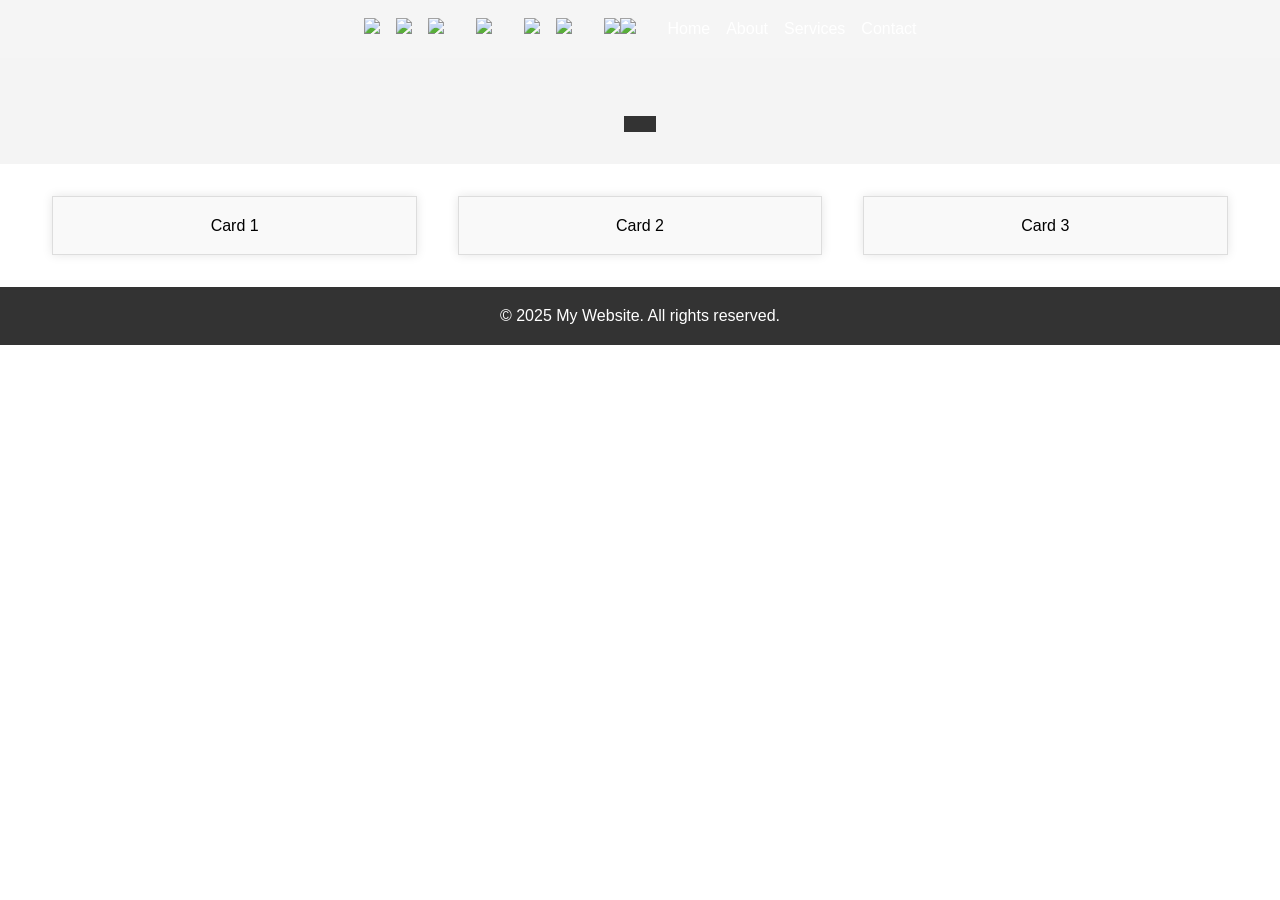
==== index.html @ d65f1775 "Pokemon website project files" ====
<!DOCTYPE html>
<html lang="en">
<head>
    <meta charset="UTF-8">
    <title>Pokemon</title>
    <link rel="stylesheet" href="style.css">
</head>
<body>
    <div class="wrapper">
        <header>
            <nav class="nav-top">
                <ul>
                    <li><a href="#"><img src="https://assets.pokemon.com/assets/cms2/img/misc/gus/buttons/logo-pokemon-79x45.png"></a></li>
                    <li><a href="#"><img src="https://assets.pokemon.com/assets/cms2/img/misc/gus/buttons/logo-pokemoncenter-79x45.png"></a></li>
                    <li><a href="#"><img src="https://assets.pokemon.com/assets/cms2/img/misc/gus/buttons/corporate-en.png"></li>
                    <li><a href="#"><img src="https://tcg.pokemon.com/assets/img/global/logos/en-us/tcg-logo.png"></li>
                    <li><a href="#"><img src="https://scarletviolet.pokemon.com/_images/global/en/pokemon-scarlet-logo-medium-up.webp">
                    <span><li><img src="https://scarletviolet.pokemon.com/_images/global/en/pokemon-violet-logo-medium-up.webp"></span></li>
                    <li><a href="#"><img src="<li><a href="#"><img src="https://assets.pokemon.com/assets/cms2/img/misc/gus/promotions/mobile-apps-176x50-en.png"></li>    
                </ul>
            </nav>
            <nav class="nav-bottom">
                <ul>
                    <li><a href="#">Home</a></li>
                    <li><a href="#">About</a></li>
                    <li><a href="#">Services</a></li>
                    <li><a href="#">Contact</a></li>
                </ul>
            </nav>
        </header>
        <main>
            <section class="hero">
                <h1></h1>
                <p></p>
                <button></button>
            </section>
            <section class="content">
                <div class="card">Card 1</div>
                <div class="card">Card 2</div>
                <div class="card">Card 3</div>
            </section>
        </main>
        <footer>
            <p>&copy; 2025 My Website. All rights reserved.</p>
        </footer>
    </div>
</body>
</html>
---- style.css ----
* {
    margin: 0;
    padding: 0;
    box-sizing: border-box;
}
body {
    font-family: Arial, sans-serif;
    line-height: 1.6;
}
header {
    display: flex;
    justify-content: center;
    align-items: center;
    padding: 1rem 2rem;
    background-color: #F5F5F5;
    color: #fff;
}

header nav ul {
    list-style: none;
    display: flex;
    gap: 1rem;
}
header nav ul li a {
    text-decoration: none;
    color: #fff;
}
.hero {
    text-align: center;
    padding: 2rem;
    background-color: #f4f4f4;
}
.hero h1 {
    font-size: 2.5rem;
    margin-bottom: 1rem;
}
.hero button {
    padding: 0.5rem 1rem;
    background-color: #333;
    color: #fff;
    border: none;
    cursor: pointer;
}
.content {
    display: flex;
    justify-content: space-around;
    padding: 2rem;
}
.card {
    background-color: #f9f9f9;
    padding: 1rem;
    border: 1px solid #ddd;
    box-shadow: 0 0 10px rgba(0, 0, 0, 0.1);
    width: 30%;
    text-align: center;
}
footer {
    text-align: center;
    padding: 1rem;
    background-color: #333;
    color: #fff;
}
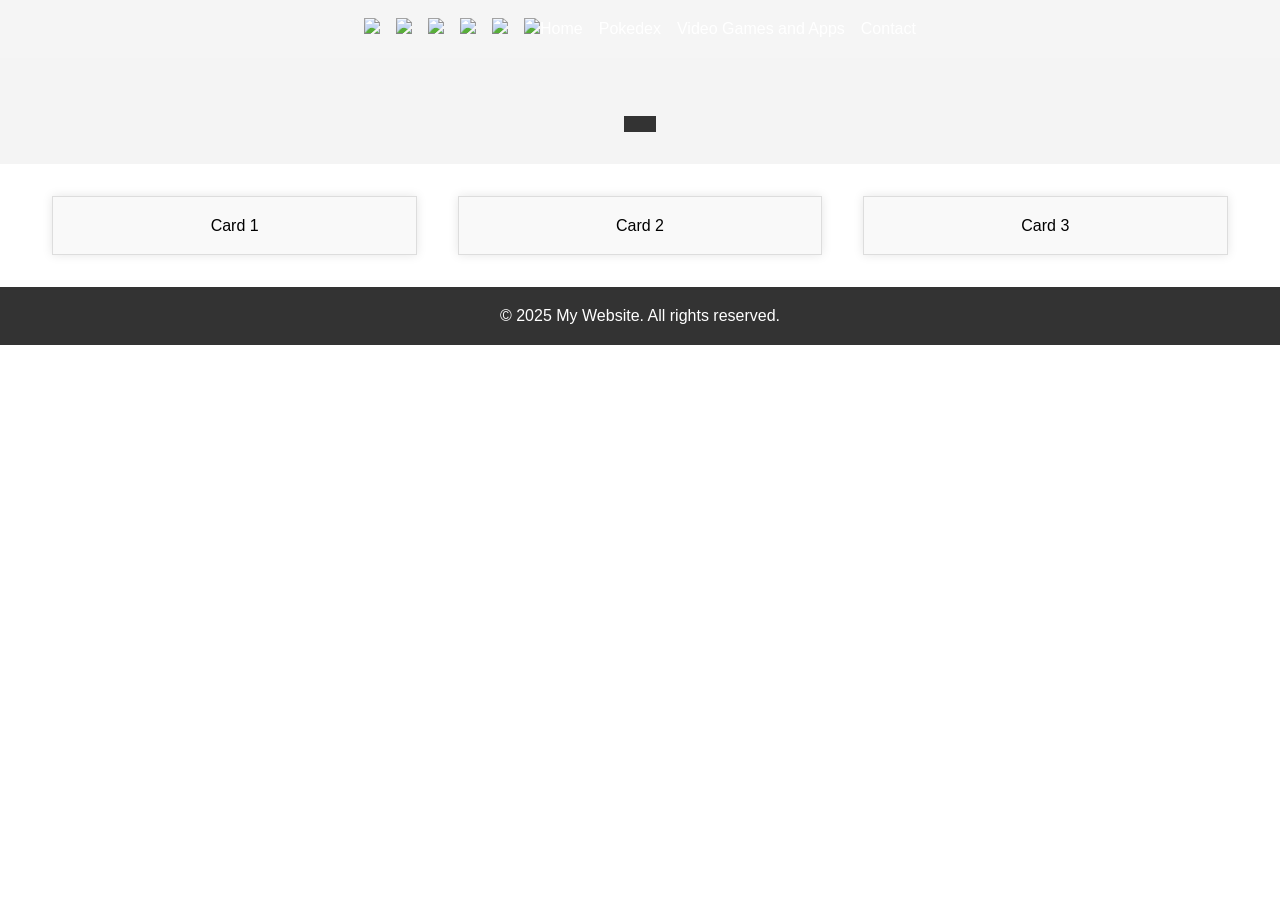
==== commit ce710f9a: "Update index.html" ====
--- a/index.html
+++ b/index.html
@@ -10,20 +10,19 @@
         <header>
             <nav class="nav-top">
                 <ul>
-                    <li><a href="#"><img src="https://assets.pokemon.com/assets/cms2/img/misc/gus/buttons/logo-pokemon-79x45.png"></a></li>
-                    <li><a href="#"><img src="https://assets.pokemon.com/assets/cms2/img/misc/gus/buttons/logo-pokemoncenter-79x45.png"></a></li>
-                    <li><a href="#"><img src="https://assets.pokemon.com/assets/cms2/img/misc/gus/buttons/corporate-en.png"></li>
-                    <li><a href="#"><img src="https://tcg.pokemon.com/assets/img/global/logos/en-us/tcg-logo.png"></li>
-                    <li><a href="#"><img src="https://scarletviolet.pokemon.com/_images/global/en/pokemon-scarlet-logo-medium-up.webp">
-                    <span><li><img src="https://scarletviolet.pokemon.com/_images/global/en/pokemon-violet-logo-medium-up.webp"></span></li>
-                    <li><a href="#"><img src="<li><a href="#"><img src="https://assets.pokemon.com/assets/cms2/img/misc/gus/promotions/mobile-apps-176x50-en.png"></li>    
+                    <li><a href="#"><img src="assest/images/img1.png"></a></li>
+                    <li><a href="#"><img src="assest/images/img2.png"></a></li>
+                    <li><a href="#"><img src="assest/images/img3.png"></a></li>
+                    <li><a href="#"><img src="assest/images/img4.png"></a></li>
+                    <li><a href="#"><img src="assest/images/img5.jpg"></a></li>
+                    <li><a href="#"><img src="assest/images/img6.png"></a></li>    
                 </ul>
             </nav>
             <nav class="nav-bottom">
                 <ul>
                     <li><a href="#">Home</a></li>
-                    <li><a href="#">About</a></li>
-                    <li><a href="#">Services</a></li>
+                    <li><a href="#">Pokedex</a></li>
+                    <li><a href="#">Video Games and Apps</a></li>
                     <li><a href="#">Contact</a></li>
                 </ul>
             </nav>
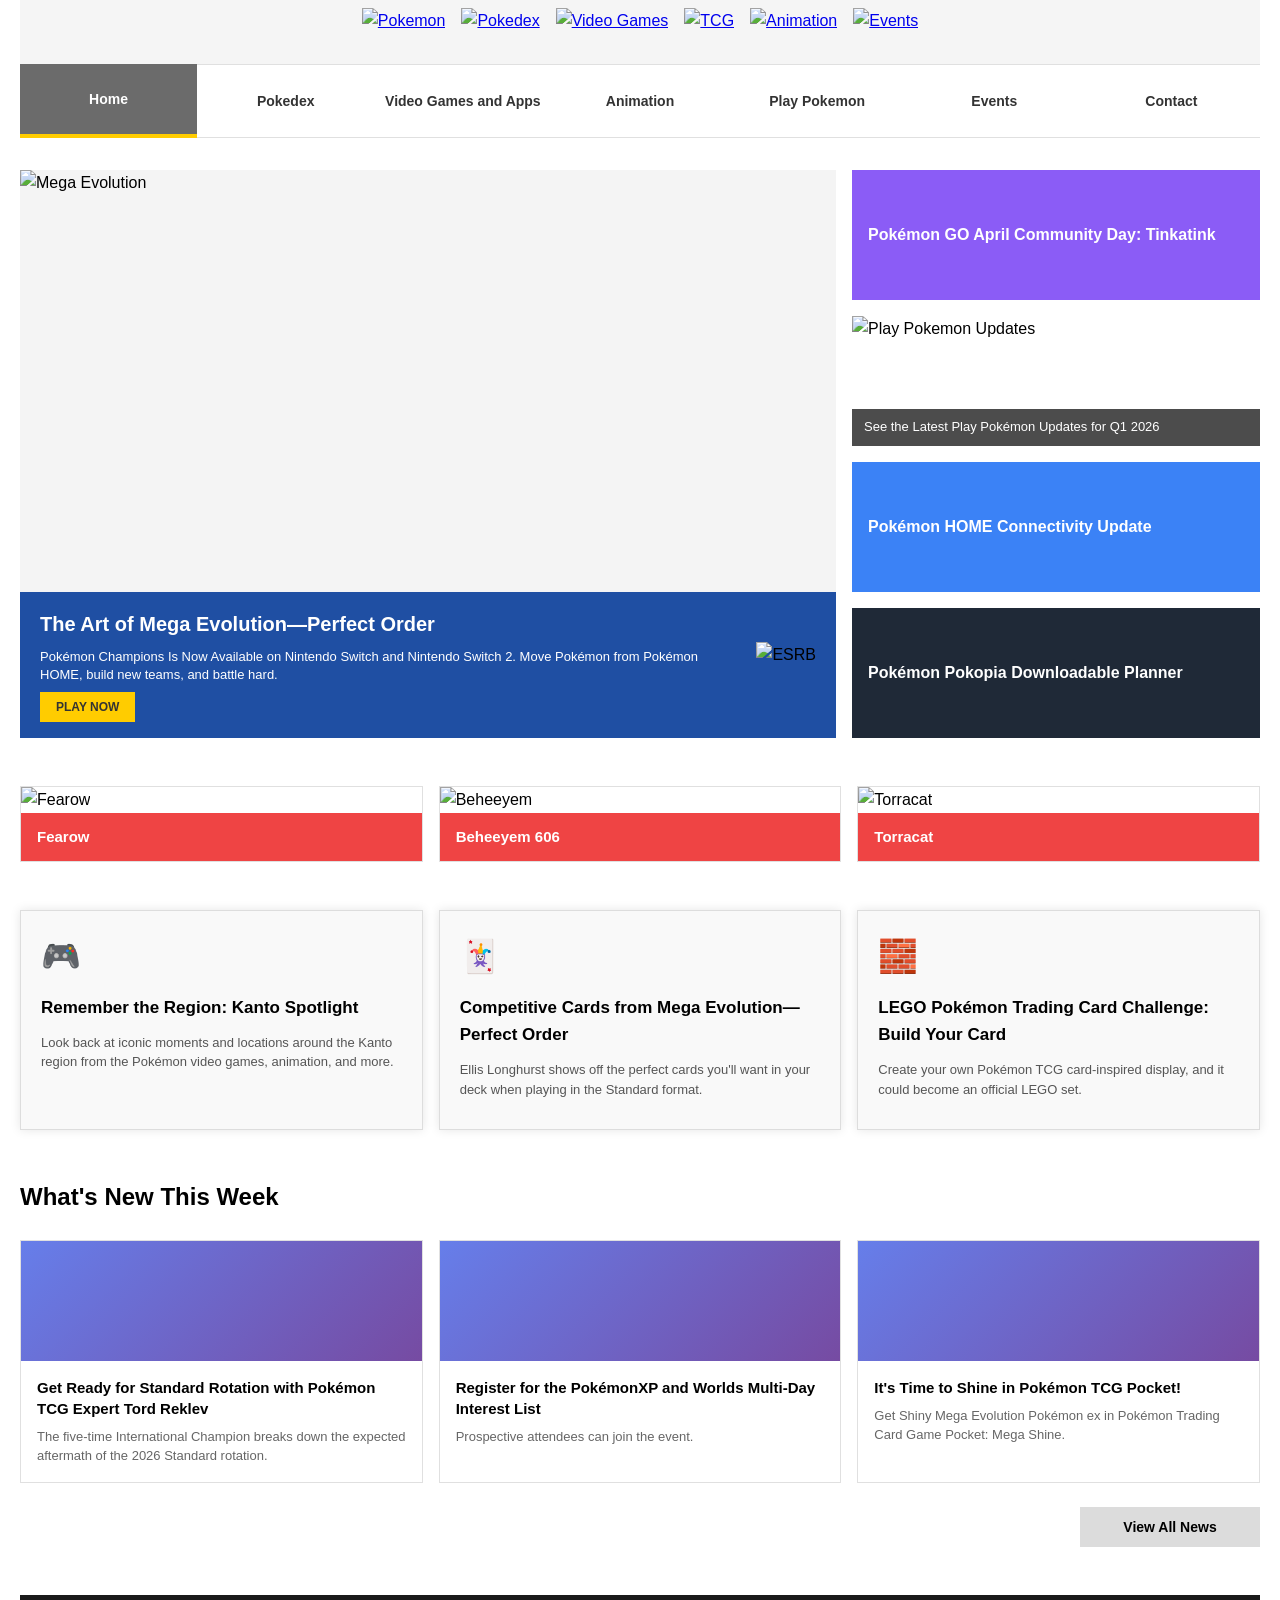
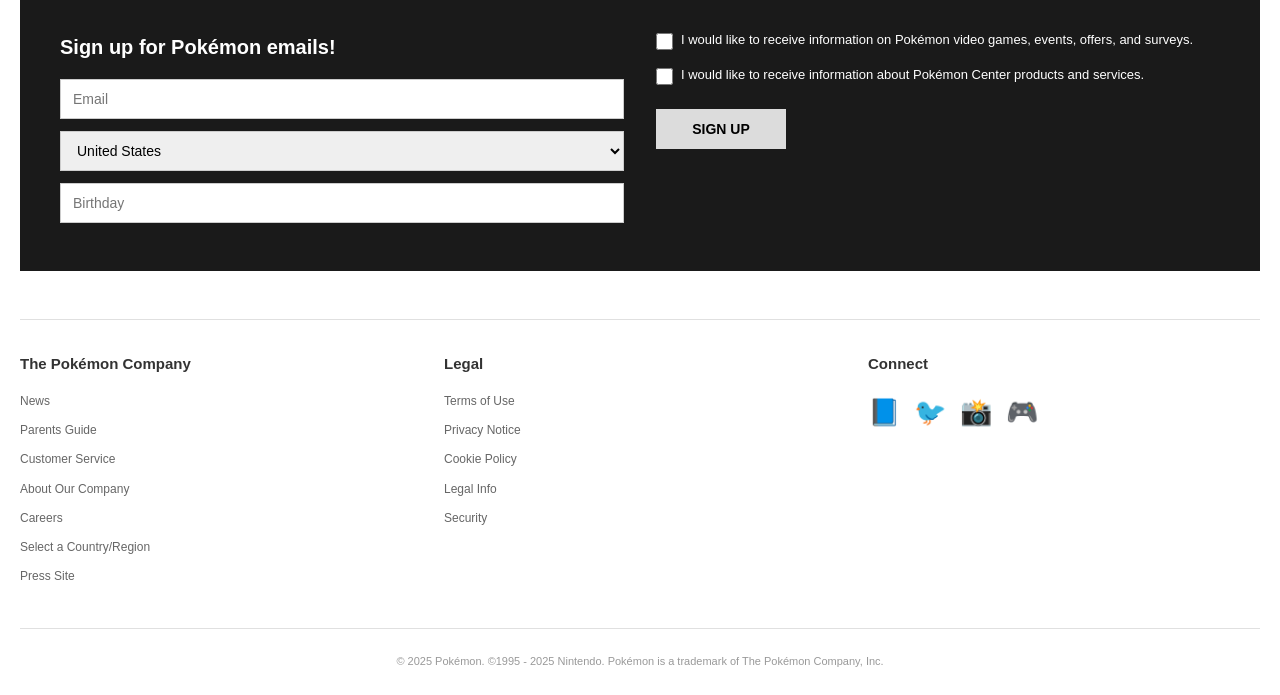
==== commit 3014e9f8: "feat: use official Pokemon.com CDN image in hero section - Replace local placeholder with Champions " ====
--- a/index.html
+++ b/index.html
@@ -2,6 +2,7 @@
 <html lang="en">
 <head>
     <meta charset="UTF-8">
+    <meta name="viewport" content="width=device-width, initial-scale=1.0">
     <title>Pokemon</title>
     <link rel="stylesheet" href="style.css">
 </head>
@@ -10,38 +11,177 @@
         <header>
             <nav class="nav-top">
                 <ul>
-                    <li><a href="#"><img src="assest/images/img1.png"></a></li>
-                    <li><a href="#"><img src="assest/images/img2.png"></a></li>
-                    <li><a href="#"><img src="assest/images/img3.png"></a></li>
-                    <li><a href="#"><img src="assest/images/img4.png"></a></li>
-                    <li><a href="#"><img src="assest/images/img5.jpg"></a></li>
-                    <li><a href="#"><img src="assest/images/img6.png"></a></li>    
+                    <li><a href="#"><img src="assest/images/img1.png" alt="Pokemon"></a></li>
+                    <li><a href="#"><img src="assest/images/img2.png" alt="Pokedex"></a></li>
+                    <li><a href="#"><img src="assest/images/img3.png" alt="Video Games"></a></li>
+                    <li><a href="#"><img src="assest/images/img4.png" alt="TCG"></a></li>
+                    <li><a href="#"><img src="assest/images/img5.jpg" alt="Animation"></a></li>
+                    <li><a href="#"><img src="assest/images/img6.png" alt="Events"></a></li>    
                 </ul>
             </nav>
             <nav class="nav-bottom">
                 <ul>
-                    <li><a href="#">Home</a></li>
+                    <li><a href="#" class="active">Home</a></li>
                     <li><a href="#">Pokedex</a></li>
                     <li><a href="#">Video Games and Apps</a></li>
+                    <li><a href="#">Animation</a></li>
+                    <li><a href="#">Play Pokemon</a></li>
+                    <li><a href="#">Events</a></li>
                     <li><a href="#">Contact</a></li>
                 </ul>
             </nav>
         </header>
+        
         <main>
             <section class="hero">
-                <h1></h1>
-                <p></p>
-                <button></button>
+                <div class="hero-left">
+                    <img src="assest/images/hero-image.jpg" alt="Mega Evolution" class="hero-main-img">
+                    <div class="hero-overlay">
+                        <div class="hero-text">
+                            <h1>The Art of Mega Evolution—Perfect Order</h1>
+                            <p>Pokémon Champions Is Now Available on Nintendo Switch and Nintendo Switch 2. Move Pokémon from Pokémon HOME, build new teams, and battle hard.</p>
+                            <button>PLAY NOW</button>
+                        </div>
+                        <img src="assest/images/esrb.png" alt="ESRB" class="esrb-badge">
+                    </div>
+                </div>
+                <div class="hero-right">
+                    <div class="sidebar-card purple">
+                        <h3>Pokémon GO April Community Day: Tinkatink</h3>
+                    </div>
+                    <div class="sidebar-card image-card">
+                        <img src="assest/images/play-updates.jpg" alt="Play Pokemon Updates">
+                        <div class="card-overlay">See the Latest Play Pokémon Updates for Q1 2026</div>
+                    </div>
+                    <div class="sidebar-card blue">
+                        <h3>Pokémon HOME Connectivity Update</h3>
+                    </div>
+                    <div class="sidebar-card dark">
+                        <h3>Pokémon Pokopia Downloadable Planner</h3>
+                    </div>
+                </div>
             </section>
+
+            <section class="promo-grid">
+                <div class="promo-card">
+                    <img src="assest/images/fearow.jpg" alt="Fearow">
+                    <div class="promo-label">Fearow</div>
+                </div>
+                <div class="promo-card">
+                    <img src="assest/images/beheeyem.jpg" alt="Beheeyem">
+                    <div class="promo-label">Beheeyem 606</div>
+                </div>
+                <div class="promo-card">
+                    <img src="assest/images/torracat.jpg" alt="Torracat">
+                    <div class="promo-label">Torracat</div>
+                </div>
+            </section>
+
             <section class="content">
-                <div class="card">Card 1</div>
-                <div class="card">Card 2</div>
-                <div class="card">Card 3</div>
+                <div class="card">
+                    <div class="card-icon">🎮</div>
+                    <h3>Remember the Region: Kanto Spotlight</h3>
+                    <p>Look back at iconic moments and locations around the Kanto region from the Pokémon video games, animation, and more.</p>
+                </div>
+                <div class="card">
+                    <div class="card-icon">🃏</div>
+                    <h3>Competitive Cards from Mega Evolution—Perfect Order</h3>
+                    <p>Ellis Longhurst shows off the perfect cards you'll want in your deck when playing in the Standard format.</p>
+                </div>
+                <div class="card">
+                    <div class="card-icon">🧱</div>
+                    <h3>LEGO Pokémon Trading Card Challenge: Build Your Card</h3>
+                    <p>Create your own Pokémon TCG card-inspired display, and it could become an official LEGO set.</p>
+                </div>
+            </section>
+
+            <section class="news-section">
+                <h2 class="section-title">What's New This Week</h2>
+                <div class="news-grid">
+                    <div class="news-card">
+                        <div class="news-img"></div>
+                        <div class="news-content">
+                            <h4>Get Ready for Standard Rotation with Pokémon TCG Expert Tord Reklev</h4>
+                            <p>The five-time International Champion breaks down the expected aftermath of the 2026 Standard rotation.</p>
+                        </div>
+                    </div>
+                    <div class="news-card">
+                        <div class="news-img"></div>
+                        <div class="news-content">
+                            <h4>Register for the PokémonXP and Worlds Multi-Day Interest List</h4>
+                            <p>Prospective attendees can join the event.</p>
+                        </div>
+                    </div>
+                    <div class="news-card">
+                        <div class="news-img"></div>
+                        <div class="news-content">
+                            <h4>It's Time to Shine in Pokémon TCG Pocket!</h4>
+                            <p>Get Shiny Mega Evolution Pokémon ex in Pokémon Trading Card Game Pocket: Mega Shine.</p>
+                        </div>
+                    </div>
+                </div>
+                <div class="view-all">
+                    <button class="view-all-btn">View All News</button>
+                </div>
+            </section>
+
+            <section class="newsletter">
+                <div class="newsletter-left">
+                    <h2>Sign up for Pokémon emails!</h2>
+                    <input type="email" placeholder="Email" class="news-input">
+                    <select class="news-select">
+                        <option>United States</option>
+                    </select>
+                    <input type="text" placeholder="Birthday" class="news-input">
+                </div>
+                <div class="newsletter-right">
+                    <label class="checkbox">
+                        <input type="checkbox"> I would like to receive information on Pokémon video games, events, offers, and surveys.
+                    </label>
+                    <label class="checkbox">
+                        <input type="checkbox"> I would like to receive information about Pokémon Center products and services.
+                    </label>
+                    <button class="signup-btn">SIGN UP</button>
+                </div>
             </section>
         </main>
+        
         <footer>
-            <p>&copy; 2025 My Website. All rights reserved.</p>
+            <div class="footer-columns">
+                <div class="footer-col">
+                    <h4>The Pokémon Company</h4>
+                    <ul>
+                        <li>News</li>
+                        <li>Parents Guide</li>
+                        <li>Customer Service</li>
+                        <li>About Our Company</li>
+                        <li>Careers</li>
+                        <li>Select a Country/Region</li>
+                        <li>Press Site</li>
+                    </ul>
+                </div>
+                <div class="footer-col">
+                    <h4>Legal</h4>
+                    <ul>
+                        <li>Terms of Use</li>
+                        <li>Privacy Notice</li>
+                        <li>Cookie Policy</li>
+                        <li>Legal Info</li>
+                        <li>Security</li>
+                    </ul>
+                </div>
+                <div class="footer-col">
+                    <h4>Connect</h4>
+                    <div class="social-icons">
+                        <span>📘</span>
+                        <span>🐦</span>
+                        <span>📸</span>
+                        <span>🎮</span>
+                    </div>
+                </div>
+            </div>
+            <p>&copy; 2025 Pokémon. ©1995 - 2025 Nintendo. Pokémon is a trademark of The Pokémon Company, Inc.</p>
         </footer>
     </div>
 </body>
-</html>
+</html>
--- a/style.css
+++ b/style.css
@@ -1,62 +1,480 @@
 * {
-    margin: 0;
-    padding: 0;
-    box-sizing: border-box;
-}
+  margin: 0;
+  padding: 0;
+  box-sizing: border-box;
+}
+
+/* Body styling */
 body {
-    font-family: Arial, sans-serif;
-    line-height: 1.6;
-}
+  font-family: 'Segoe UI', Arial, sans-serif;
+  line-height: 1.6;
+  background: #ffffff;
+}
+
+/* Wrapper to contain the page content */
+.wrapper {
+  max-width: 1320px; 
+  margin: 0 auto;
+  padding: 0 20px;
+}
+
+/* Header styling */
 header {
-    display: flex;
-    justify-content: center;
-    align-items: center;
-    padding: 1rem 2rem;
-    background-color: #F5F5F5;
-    color: #fff;
-}
-
-header nav ul {
-    list-style: none;
-    display: flex;
-    gap: 1rem;
-}
-header nav ul li a {
-    text-decoration: none;
-    color: #fff;
-}
+  display: flex;
+  flex-direction: column;
+  background-color: #f5f5f5;
+  margin-bottom: 32px;
+}
+
+/* Navigation top bar */
+.nav-top {
+  display: flex;
+  justify-content: center;
+  width: 100%;
+  padding: 8px 0;
+}
+
+.nav-top ul {
+  display: flex;
+  list-style: none;
+  gap: 16px;
+  align-items: center;
+}
+
+.nav-top ul li {
+  box-shadow: none;
+  list-style: none;
+}
+
+.nav-top ul li a img {
+  height: 48px;
+  width: auto;
+  display: block;
+}
+
+/* Navigation bottom bar */
+.nav-bottom {
+  background: white;
+  border-top: 1px solid #e0e0e0;
+  border-bottom: 1px solid #e0e0e0;
+}
+
+.nav-bottom ul {
+  display: flex;
+  list-style: none;
+  justify-content: space-around;
+  align-items: center;
+  height: 72px;
+}
+
+.nav-bottom ul li {
+  box-shadow: none;
+  flex: 1;
+  text-align: center;
+}
+
+.nav-bottom ul li a {
+  text-decoration: none;
+  color: #333;
+  font-weight: 600;
+  font-size: 14px;
+  padding: 24px 0;
+  display: block;
+  transition: all 0.3s;
+}
+
+.nav-bottom ul li a.active {
+  background: #6b6b6b;
+  color: white;
+  border-bottom: 4px solid #ffcc00;
+}
+
+li {
+  box-shadow: none;
+}
+
+/* Hero section */
 .hero {
-    text-align: center;
-    padding: 2rem;
-    background-color: #f4f4f4;
-}
+  display: grid;
+  grid-template-columns: 8fr 4fr;
+  gap: 16px;
+  margin-bottom: 48px;
+  background: transparent;
+  padding: 0;
+}
+
+.hero-left {
+  position: relative;
+  background-color: #f4f4f4;
+}
+
+.hero-main-img {
+  width: 100%;
+  height: 360px;
+  object-fit: cover;
+}
+
+.hero-overlay {
+  position: absolute;
+  bottom: 0;
+  left: 0;
+  right: 0;
+  background: #1f4fa3;
+  padding: 16px 20px;
+  display: flex;
+  justify-content: space-between;
+  align-items: center;
+  min-height: 120px;
+}
+
+.hero-text {
+  flex: 1;
+}
+
 .hero h1 {
-    font-size: 2.5rem;
-    margin-bottom: 1rem;
-}
+  font-size: 20px;
+  margin-bottom: 8px;
+  color: white;
+  font-weight: bold;
+}
+
+.hero p {
+  font-size: 13px;
+  color: white;
+  margin-bottom: 8px;
+  line-height: 1.4;
+}
+
 .hero button {
-    padding: 0.5rem 1rem;
-    background-color: #333;
-    color: #fff;
-    border: none;
-    cursor: pointer;
-}
+  padding: 8px 16px;
+  background-color: #ffcc00;
+  color: #333;
+  border: none;
+  cursor: pointer;
+  font-weight: bold;
+  font-size: 12px;
+}
+
+.esrb-badge {
+  height: 45px;
+  width: auto;
+  margin-left: 16px;
+}
+
+.hero-right {
+  display: flex;
+  flex-direction: column;
+  gap: 16px;
+}
+
+.sidebar-card {
+  padding: 16px;
+  min-height: 130px;
+  display: flex;
+  align-items: center;
+}
+
+.sidebar-card.purple {
+  background: #8b5cf6;
+  color: white;
+}
+
+.sidebar-card.blue {
+  background: #3b82f6;
+  color: white;
+}
+
+.sidebar-card.dark {
+  background: #1f2937;
+  color: white;
+}
+
+.sidebar-card.image-card {
+  padding: 0;
+  position: relative;
+  flex-direction: column;
+  align-items: stretch;
+}
+
+.sidebar-card.image-card img {
+  width: 100%;
+  height: 120px;
+  object-fit: cover;
+}
+
+.card-overlay {
+  position: absolute;
+  bottom: 0;
+  left: 0;
+  right: 0;
+  background: rgba(0,0,0,0.7);
+  color: white;
+  padding: 8px 12px;
+  font-size: 13px;
+}
+
+.sidebar-card h3 {
+  font-size: 16px;
+  font-weight: bold;
+}
+
+/* Promo Grid */
+.promo-grid {
+  display: grid;
+  grid-template-columns: repeat(3, 1fr);
+  gap: 16px;
+  margin-bottom: 48px;
+}
+
+.promo-card {
+  background: white;
+  border: 1px solid #e0e0e0;
+  overflow: hidden;
+}
+
+.promo-card img {
+  width: 100%;
+  height: 100px;
+  object-fit: cover;
+}
+
+.promo-label {
+  background: #ef4444;
+  color: white;
+  padding: 12px 16px;
+  font-weight: 600;
+  font-size: 15px;
+}
+
+/* Content section with cards */
 .content {
-    display: flex;
-    justify-content: space-around;
-    padding: 2rem;
-}
+  display: grid;
+  grid-template-columns: repeat(3, 1fr);
+  gap: 16px;
+  padding: 0;
+  margin-bottom: 48px;
+}
+
+/* Card styling */
 .card {
-    background-color: #f9f9f9;
-    padding: 1rem;
-    border: 1px solid #ddd;
-    box-shadow: 0 0 10px rgba(0, 0, 0, 0.1);
-    width: 30%;
-    text-align: center;
-}
+  background-color: #f9f9f9;
+  padding: 20px;
+  border: 1px solid #ddd;
+  box-shadow: 0 0 10px rgba(0, 0, 0, 0.1);
+  width: 100%;
+  text-align: left;
+  min-height: 220px;
+}
+
+.card-icon {
+  font-size: 32px;
+  margin-bottom: 12px;
+}
+
+.card h3 {
+  font-size: 17px;
+  font-weight: bold;
+  margin-bottom: 12px;
+}
+
+.card p {
+  font-size: 13px;
+  line-height: 1.5;
+  color: #555;
+}
+
+/* News Section */
+.news-section {
+  margin-bottom: 48px;
+}
+
+.section-title {
+  font-size: 24px;
+  font-weight: bold;
+  margin-bottom: 24px;
+}
+
+.news-grid {
+  display: grid;
+  grid-template-columns: repeat(3, 1fr);
+  gap: 16px;
+  margin-bottom: 24px;
+}
+
+.news-card {
+  border: 1px solid #e0e0e0;
+  overflow: hidden;
+}
+
+.news-img {
+  height: 120px;
+  background: linear-gradient(135deg, #667eea 0%, #764ba2 100%);
+}
+
+.news-content {
+  padding: 16px;
+}
+
+.news-content h4 {
+  font-size: 15px;
+  font-weight: bold;
+  margin-bottom: 8px;
+  line-height: 1.4;
+}
+
+.news-content p {
+  font-size: 13px;
+  color: #666;
+  line-height: 1.5;
+}
+
+.view-all {
+  display: flex;
+  justify-content: flex-end;
+}
+
+.view-all-btn {
+  width: 180px;
+  height: 40px;
+  background: #dcdcdc;
+  border: none;
+  font-weight: bold;
+  cursor: pointer;
+  font-size: 14px;
+}
+
+/* Newsletter Section */
+.newsletter {
+  background: #1a1a1a;
+  padding: 36px 40px;
+  display: grid;
+  grid-template-columns: 1fr 1fr;
+  gap: 32px;
+  margin-bottom: 48px;
+}
+
+.newsletter-left h2 {
+  color: white;
+  font-size: 20px;
+  margin-bottom: 16px;
+}
+
+.news-input,
+.news-select {
+  width: 100%;
+  height: 40px;
+  padding: 8px 12px;
+  margin-bottom: 12px;
+  border: 1px solid #ccc;
+  font-size: 14px;
+}
+
+.newsletter-right {
+  display: flex;
+  flex-direction: column;
+}
+
+.checkbox {
+  color: white;
+  font-size: 13px;
+  margin-bottom: 16px;
+  display: flex;
+  align-items: flex-start;
+  gap: 8px;
+  line-height: 1.4;
+}
+
+.checkbox input {
+  margin-top: 2px;
+  width: 17px;
+  height: 17px;
+}
+
+.signup-btn {
+  width: 130px;
+  height: 40px;
+  background: #dcdcdc;
+  border: none;
+  font-weight: bold;
+  cursor: pointer;
+  font-size: 14px;
+  margin-top: 8px;
+}
+
+/* Footer */
 footer {
-    text-align: center;
-    padding: 1rem;
-    background-color: #333;
-    color: #fff;
-}
+  text-align: center;
+  padding: 32px 0 24px;
+  background-color: #fff;
+  color: #333;
+  border-top: 1px solid #e0e0e0;
+}
+
+.footer-columns {
+  display: grid;
+  grid-template-columns: repeat(3, 1fr);
+  gap: 32px;
+  text-align: left;
+  margin-bottom: 32px;
+}
+
+.footer-col h4 {
+  font-size: 15px;
+  font-weight: bold;
+  margin-bottom: 16px;
+}
+
+.footer-col ul {
+  list-style: none;
+}
+
+.footer-col ul li {
+  font-size: 12px;
+  margin-bottom: 10px;
+  color: #666;
+  cursor: pointer;
+  box-shadow: none;
+}
+
+.social-icons {
+  display: flex;
+  gap: 14px;
+}
+
+.social-icons span {
+  font-size: 26px;
+  cursor: pointer;
+}
+
+footer p {
+  font-size: 11px;
+  color: #999;
+  padding-top: 24px;
+  border-top: 1px solid #e0e0e0;
+}
+
+/* Responsive */
+@media (max-width: 768px) {
+  .hero,
+  .promo-grid,
+  .content,
+  .news-grid,
+  .newsletter,
+  .footer-columns {
+    grid-template-columns: 1fr;
+  }
+  
+  .nav-bottom ul {
+    flex-direction: column;
+    height: auto;
+  }
+  
+  .hero-overlay {
+    position: relative;
+    flex-direction: column;
+  }
+  
+  .wrapper {
+    padding: 0 16px;
+  }
+}
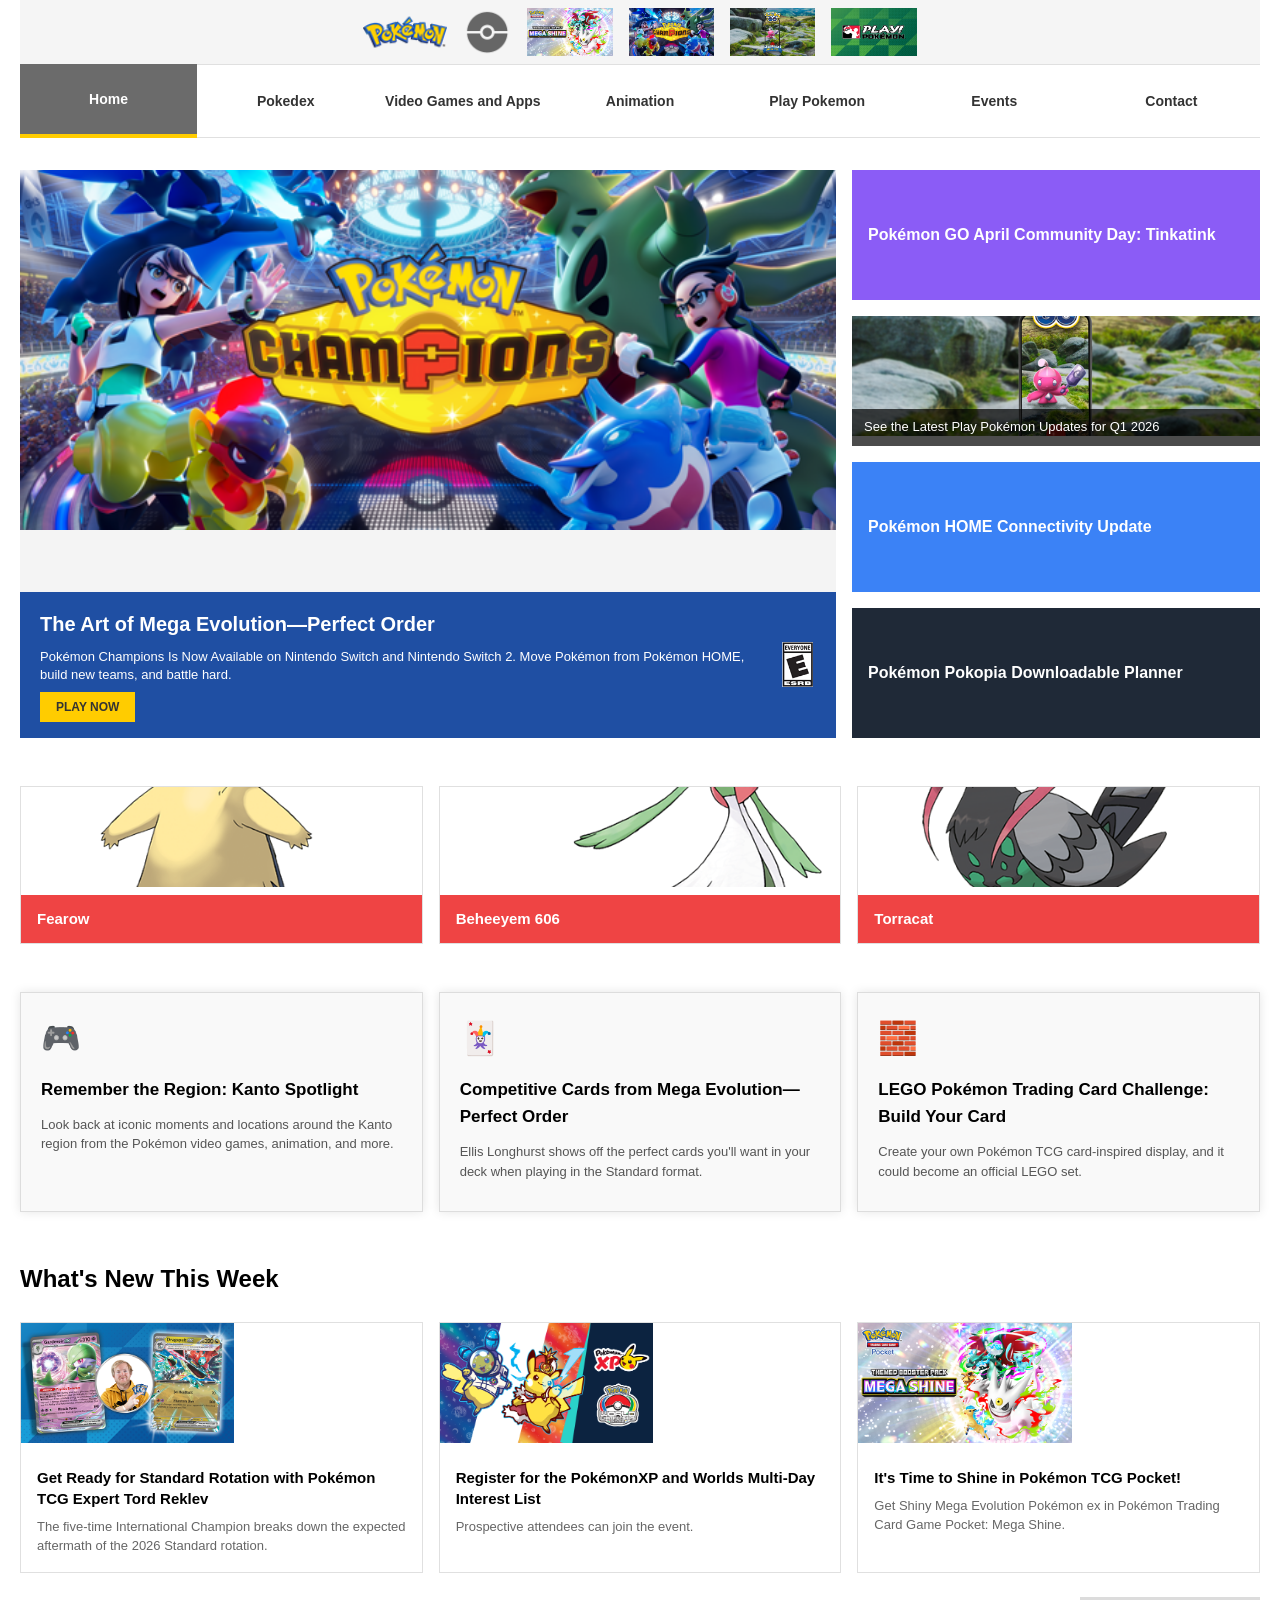
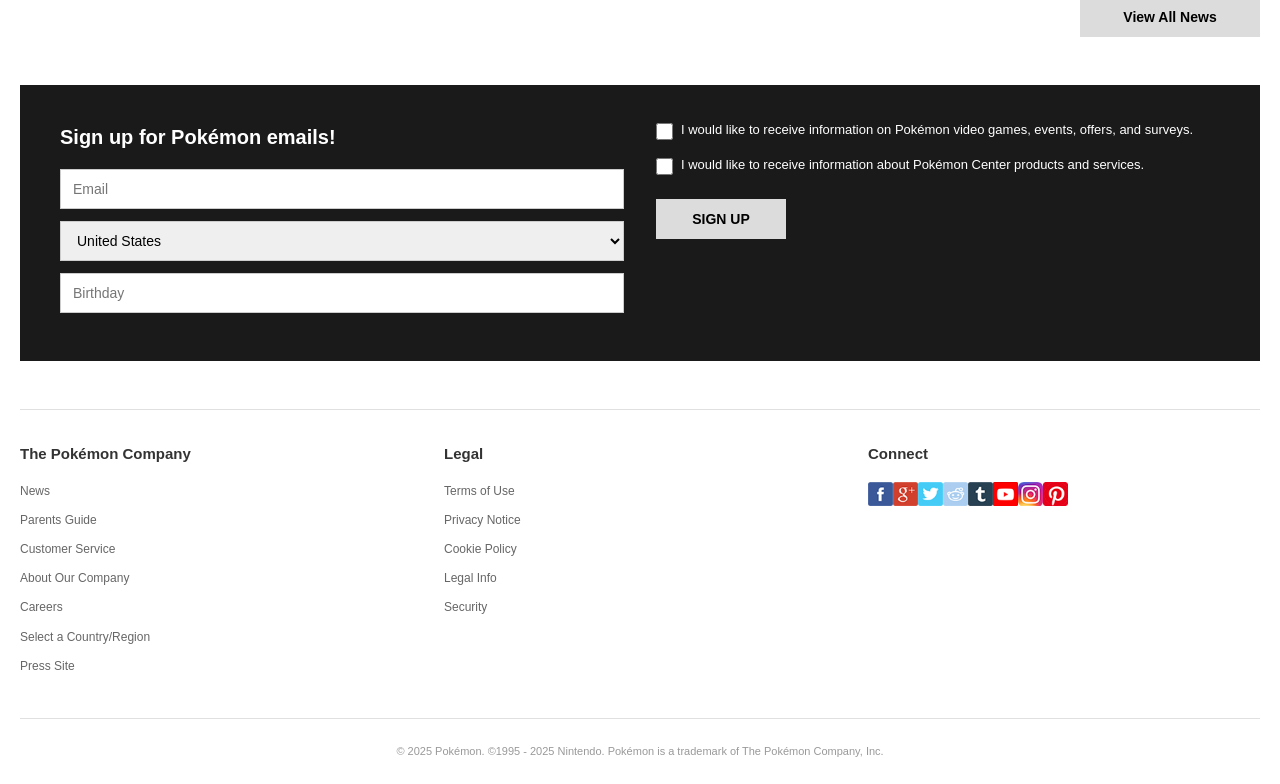
==== commit 733240d3: "Fix image paths with assets folder references" ====
--- a/index.html
+++ b/index.html
@@ -11,12 +11,12 @@
         <header>
             <nav class="nav-top">
                 <ul>
-                    <li><a href="#"><img src="assest/images/img1.png" alt="Pokemon"></a></li>
-                    <li><a href="#"><img src="assest/images/img2.png" alt="Pokedex"></a></li>
-                    <li><a href="#"><img src="assest/images/img3.png" alt="Video Games"></a></li>
-                    <li><a href="#"><img src="assest/images/img4.png" alt="TCG"></a></li>
-                    <li><a href="#"><img src="assest/images/img5.jpg" alt="Animation"></a></li>
-                    <li><a href="#"><img src="assest/images/img6.png" alt="Events"></a></li>    
+                    <li><a href="#"><img src="assest/images/logo-pokemon-79x45.png" alt="Pokemon"></a></li>
+                    <li><a href="#"><img src="assest/images/pokeball_gray.png" alt="Pokedex"></a></li>
+                    <li><a href="#"><img src="assest/images/pokemon-tcg-pocket-169-en.png" alt="Video Games"></a></li>
+                    <li><a href="#"><img src="assest/images/pokemon-champions-169.png" alt="TCG"></a></li>
+                    <li><a href="#"><img src="assest/images/pokemon-go-169.png" alt="Animation"></a></li>
+                    <li><a href="#"><img src="assest/images/play-pokemon-169.png" alt="Events"></a></li>    
                 </ul>
             </nav>
             <nav class="nav-bottom">
@@ -35,14 +35,14 @@
         <main>
             <section class="hero">
                 <div class="hero-left">
-                    <img src="assest/images/hero-image.jpg" alt="Mega Evolution" class="hero-main-img">
+                    <img src="assest/images/pokemon-champions-169.png" alt="Pokemon Champions" class="hero-main-img">
                     <div class="hero-overlay">
                         <div class="hero-text">
                             <h1>The Art of Mega Evolution—Perfect Order</h1>
                             <p>Pokémon Champions Is Now Available on Nintendo Switch and Nintendo Switch 2. Move Pokémon from Pokémon HOME, build new teams, and battle hard.</p>
                             <button>PLAY NOW</button>
                         </div>
-                        <img src="assest/images/esrb.png" alt="ESRB" class="esrb-badge">
+                        <img src="assest/images/e_65x80.png" alt="ESRB" class="esrb-badge">
                     </div>
                 </div>
                 <div class="hero-right">
@@ -50,7 +50,7 @@
                         <h3>Pokémon GO April Community Day: Tinkatink</h3>
                     </div>
                     <div class="sidebar-card image-card">
-                        <img src="assest/images/play-updates.jpg" alt="Play Pokemon Updates">
+                        <img src="assest/images/pokemon-go-169.png" alt="Play Pokemon Updates">
                         <div class="card-overlay">See the Latest Play Pokémon Updates for Q1 2026</div>
                     </div>
                     <div class="sidebar-card blue">
@@ -64,15 +64,15 @@
 
             <section class="promo-grid">
                 <div class="promo-card">
-                    <img src="assest/images/fearow.jpg" alt="Fearow">
+                    <img src="assest/images/157.png" alt="Fearow">
                     <div class="promo-label">Fearow</div>
                 </div>
                 <div class="promo-card">
-                    <img src="assest/images/beheeyem.jpg" alt="Beheeyem">
+                    <img src="assest/images/282.png" alt="Beheeyem">
                     <div class="promo-label">Beheeyem 606</div>
                 </div>
                 <div class="promo-card">
-                    <img src="assest/images/torracat.jpg" alt="Torracat">
+                    <img src="assest/images/521.png" alt="Torracat">
                     <div class="promo-label">Torracat</div>
                 </div>
             </section>
@@ -99,21 +99,21 @@
                 <h2 class="section-title">What's New This Week</h2>
                 <div class="news-grid">
                     <div class="news-card">
-                        <div class="news-img"></div>
+                        <img src="assest/images/2026-tcg-rotation-169-en.png" alt="TCG" class="news-img">
                         <div class="news-content">
                             <h4>Get Ready for Standard Rotation with Pokémon TCG Expert Tord Reklev</h4>
                             <p>The five-time International Champion breaks down the expected aftermath of the 2026 Standard rotation.</p>
                         </div>
                     </div>
                     <div class="news-card">
-                        <div class="news-img"></div>
+                        <img src="assest/images/pokemonxp-169.png" alt="PokemonXP" class="news-img">
                         <div class="news-content">
                             <h4>Register for the PokémonXP and Worlds Multi-Day Interest List</h4>
                             <p>Prospective attendees can join the event.</p>
                         </div>
                     </div>
                     <div class="news-card">
-                        <div class="news-img"></div>
+                        <img src="assest/images/pokemon-tcg-pocket-169-en.png" alt="TCG Pocket" class="news-img">
                         <div class="news-content">
                             <h4>It's Time to Shine in Pokémon TCG Pocket!</h4>
                             <p>Get Shiny Mega Evolution Pokémon ex in Pokémon Trading Card Game Pocket: Mega Shine.</p>
@@ -173,10 +173,7 @@
                 <div class="footer-col">
                     <h4>Connect</h4>
                     <div class="social-icons">
-                        <span>📘</span>
-                        <span>🐦</span>
-                        <span>📸</span>
-                        <span>🎮</span>
+                        <img src="assest/images/social-icons.png" alt="Social Icons" style="width: 200px;">
                     </div>
                 </div>
             </div>
